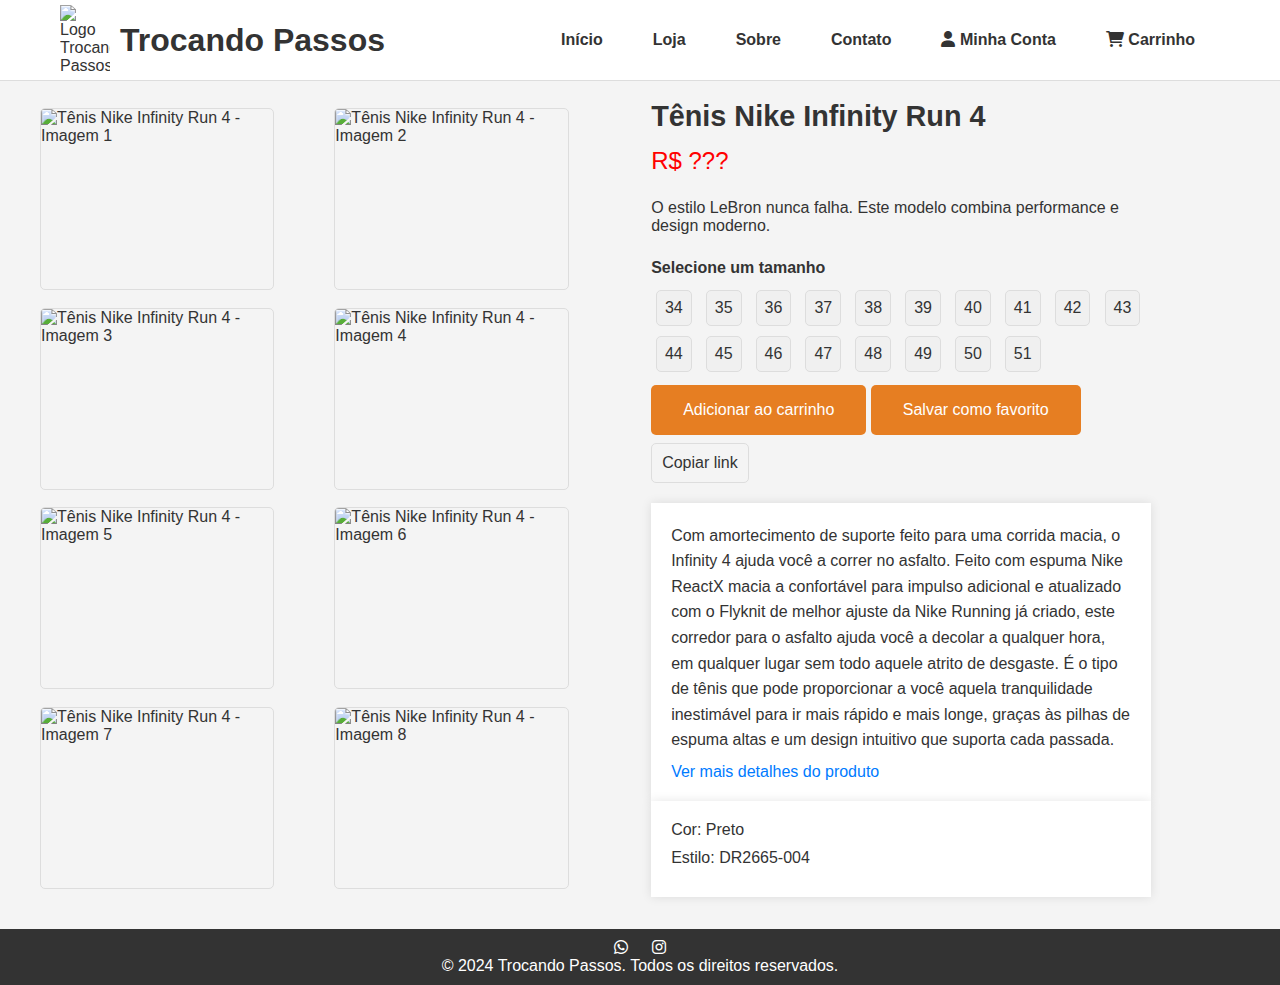
==== tenis1/tenis1.html @ be6b3fee "Add files via upload" ====
<!DOCTYPE html> 
<html lang="pt-BR">
<head>
    <meta charset="UTF-8">
    <meta name="viewport" content="width=device-width, initial-scale=1.0">
    <link rel="shortcut icon" type="image/png" href="https://i.imgur.com/mDEetAO.png">
    <title>Trocando Passos</title>
    <link rel="stylesheet" href="tenis1.css">
    <link rel="stylesheet" href="https://cdnjs.cloudflare.com/ajax/libs/font-awesome/6.0.0-beta3/css/all.min.css">
</head>
<body>
    <header>
        <div class="container">
            <div class="logo-container">
                <img src="https://i.imgur.com/mDEetAO.png" alt="Logo Trocando Passos" class="logo">
                <h1>Trocando Passos</h1>
            </div>
            <nav>
                <ul>
                    <li><a href="../index.html">Início</a></li>
                    <li><a href="#shop">Loja</a></li>
                    <li><a href="#about">Sobre</a></li>
                    <li><a href="#contact">Contato</a></li>
                    <li><a href="#account"><i class="fas fa-user"></i> Minha Conta</a></li>
                    <li><a href="#"><i class="fas fa-shopping-cart"></i> Carrinho</a></li>
                </ul>
            </nav>
        </div>
    </header>

    <main>
        <div class="product-container">
            <div class="gallery">
                <img src="https://imgnike-a.akamaihd.net/768x768/026461IMA8.jpg" alt="Tênis Nike Infinity Run 4 - Imagem 1">
                <img src="https://imgnike-a.akamaihd.net/768x768/026461IMA1.jpg" alt="Tênis Nike Infinity Run 4 - Imagem 2">
                <img src="https://imgnike-a.akamaihd.net/768x768/026461IMA2.jpg" alt="Tênis Nike Infinity Run 4 - Imagem 3">
                <img src="https://imgnike-a.akamaihd.net/768x768/026461IMA3.jpg" alt="Tênis Nike Infinity Run 4 - Imagem 4">
                <img src="https://imgnike-a.akamaihd.net/768x768/026461IMA4.jpg" alt="Tênis Nike Infinity Run 4 - Imagem 5">
                <img src="https://imgnike-a.akamaihd.net/768x768/026461IMA5.jpg" alt="Tênis Nike Infinity Run 4 - Imagem 6">
                <img src="https://imgnike-a.akamaihd.net/768x768/026461IMA6.jpg" alt="Tênis Nike Infinity Run 4 - Imagem 7">
                <img src="https://imgnike-a.akamaihd.net/768x768/026461IMA7.jpg" alt="Tênis Nike Infinity Run 4 - Imagem 8">
            </div>

            <div class="product-details">
                <h2>Tênis Nike Infinity Run 4</h2>
                <p class="price">R$ ???</p>
                <p class="description">
                    O estilo LeBron nunca falha. Este modelo combina performance e design moderno.
                </p>

                <div class="size-selection">
                    <h4>Selecione um tamanho</h4>
                    <div class="sizes">
                        <span>34</span>
                        <span>35</span>
                        <span>36</span>
                        <span>37</span>
                        <span>38</span>
                        <span>39</span>
                        <span>40</span>
                        <span>41</span>
                        <span>42</span>
                        <span>43</span>
                        <span>44</span>
                        <span>45</span>
                        <span>46</span>
                        <span>47</span>
                        <span>48</span>
                        <span>49</span>
                        <span>50</span>
                        <span>51</span>
                    </div>
                </div>

                <button class="add-to-cart">Adicionar ao carrinho</button>
                <button class="add-to-favorite">Salvar como favorito</button>

                <!-- Adicionando a nova seção aqui -->
                <div class="share-options">
                    <a href="#" class="copy-link">Copiar link</a>
                </div>
                <div class="product-description">
                    <p>Com amortecimento de suporte feito para uma corrida macia, o Infinity 4 ajuda você a correr no asfalto. Feito com espuma Nike ReactX macia a confortável para impulso adicional e atualizado com o Flyknit de melhor ajuste da Nike Running já criado, este corredor para o asfalto ajuda você a decolar a qualquer hora, em qualquer lugar sem todo aquele atrito de desgaste. É o tipo de tênis que pode proporcionar a você aquela tranquilidade inestimável para ir mais rápido e mais longe, graças às pilhas de espuma altas e um design intuitivo que suporta cada passada.</p>
                    <a href="#" class="more-details">Ver mais detalhes do produto</a>
                </div>
                <div class="product-description">
                    <ul>
                        <li>Cor: Preto</li>
                        <li>Estilo: DR2665-004</li>
                    </ul>
                </div>
                <!-- Fim da nova seção -->
            </div>
        </div>
    </main>

    <footer>
        <div class="footer-content">
            <div class="social">
                <a href="#"><i class="fab fa-whatsapp"></i></a>
                <a href="https://www.instagram.com/trocando_passos?igsh=MXd5d3R3NHQ3N3IxaQ=="><i class="fab fa-instagram"></i></a>
            </div>
            <p>&copy; 2024 Trocando Passos. Todos os direitos reservados.</p>
        </div> <!-- Fecha o div social -->
    </footer>
</body>
</html>
---- tenis1/tenis1.css ----
* {
    margin: 0;
    padding: 0;
    box-sizing: border-box;
}

body {
    font-family: Arial, sans-serif;
    margin: 0;
    padding: 0;
    background-color: #f4f4f4;
    color: #333;
}

.navbar {
    display: flex;
    justify-content: space-between;
    align-items: center;
    background-color: #fff;
    padding: 1em 2em;
    border-bottom: 1px solid #ddd;
}

.navbar h1 {
    font-size: 1.5em;
}

.navbar input {
    padding: 0.5em;
    font-size: 1em;
    border-radius: 5px;
    border: 1px solid #ddd;
}

.navbar .icons a {
    margin-left: 1em;
    text-decoration: none;
    color: #000;
}

/* Product Container and Gallery */
.product-container {
    display: flex;
    margin: 2em;
    gap: 2em;
    margin-top: 100px; /* Altere o valor conforme necessário para o espaçamento desejado */
}

.gallery {
    display: grid;
    grid-template-columns: repeat(2, 1fr);
    gap: 0.1em;
}

.gallery img {
    width: 80%;
    border: 1px solid #ddd;
    border-radius: 5px;
    margin: 0.5em;
}

/* Product Details */
.product-details {
    max-width: 500px;
}

.product-details h2 {
    font-size: 1.8em;
    margin-bottom: 0.5em;
}

.price {
    color: red;
    font-size: 1.5em;
    margin-bottom: 1em;
}

.description {
    font-size: 1em;
    margin-bottom: 1.5em;
}

.size-selection h4 {
    margin-bottom: 0.5em;
}

.sizes span {
    display: inline-block;
    padding: 0.5em;
    margin: 0.3em;
    background-color: #f0f0f0;
    border: 1px solid #ddd;
    border-radius: 5px;
    cursor: pointer;
}

.sizes span:hover {
    background-color: #ddd;
}

button {
    padding: 1em 2em;
    margin: 0.5em 0;
    background-color: #e67e22;
    color: #fff;
    border: none;
    border-radius: 5px;
    cursor: pointer;
    font-size: 1em;
}

button:hover {
    background-color: #d35400;
}

/* Footer */
.footer-content {
    background: #333;
    color: #fff;
    text-align: center;
    padding: 10px 0;
}

/* Header */
header {
    background-color: #fff;
    padding: 5px 0;
    border-bottom: 1px solid #ddd;
    position: fixed;
    width: 100%;
    top: 0;
    z-index: 100;
}

/* Container */
.container {
    display: flex;
    justify-content: space-between;
    align-items: center;
    max-width: 1200px;
    margin: auto;
    padding: 0 20px;
}

.logo-container {
    display: flex;
    align-items: center;
}

.logo {
    width: 50px;
    height: auto;
    margin-right: 10px;
}

/* Navigation */
nav ul {
    list-style: none;
    display: flex;
    flex-wrap: wrap;
    padding: 0;
    margin: 0;
}

nav ul li {
    margin: 0 15px;
}

nav ul li a {
    text-decoration: none;
    color: #333;
    padding: 10px;
    font-weight: bold;
}

nav ul li a:hover {
    color: #e67e22;
}

/* Media Queries */
@media (max-width: 768px) {
    .container {
        flex-direction: column;
        align-items: center;
    }

    nav ul {
        justify-content: center;
    }

    nav ul li {
        margin: 5px;
    }

    h1 {
        font-size: 20px;
        margin-top: 15px; /* Aqui você pode ajustar a margem como desejado */
    }
}
@media (max-width: 480px) {
    .logo {
        width: 30px;
    }

    h1 {
        font-size: 18px;
    }

    nav ul li a {
        font-size: 14px;
    }
}

/* Social Links */
.social a {
    color: #fff;
    margin: 0 10px;
    text-decoration: none;
}

.social a:hover {
    color: #e67e22;
}
.share-options {
    display: flex;
    justify-content: space-between;
    margin-bottom: 20px;
}

.share-options a {
    text-decoration: none;
    color: #333;
    padding: 10px;
    border: 1px solid #ddd;
    border-radius: 5px;
    transition: background-color 0.3s;
}

.share-options a:hover {
    background-color: #ddd;
}

.product-description {
    margin-bottom: 20px;
}

.product-description p {
    line-height: 1.6;
}

.more-details {
    display: inline-block;
    margin-top: 10px;
    text-decoration: none;
    color: #007BFF;
}

.more-details:hover {
    text-decoration: underline;
}

.product-details ul {
    list-style-type: none;
    padding: 0;
}

.product-details li {
    margin-bottom: 10px;
}
.product-description {
    width: 100%;
    margin: 0 auto;
    padding: 20px;
    background-color: #fff;
    box-shadow: 0 0 10px rgba(0, 0, 0, 0.1);
}
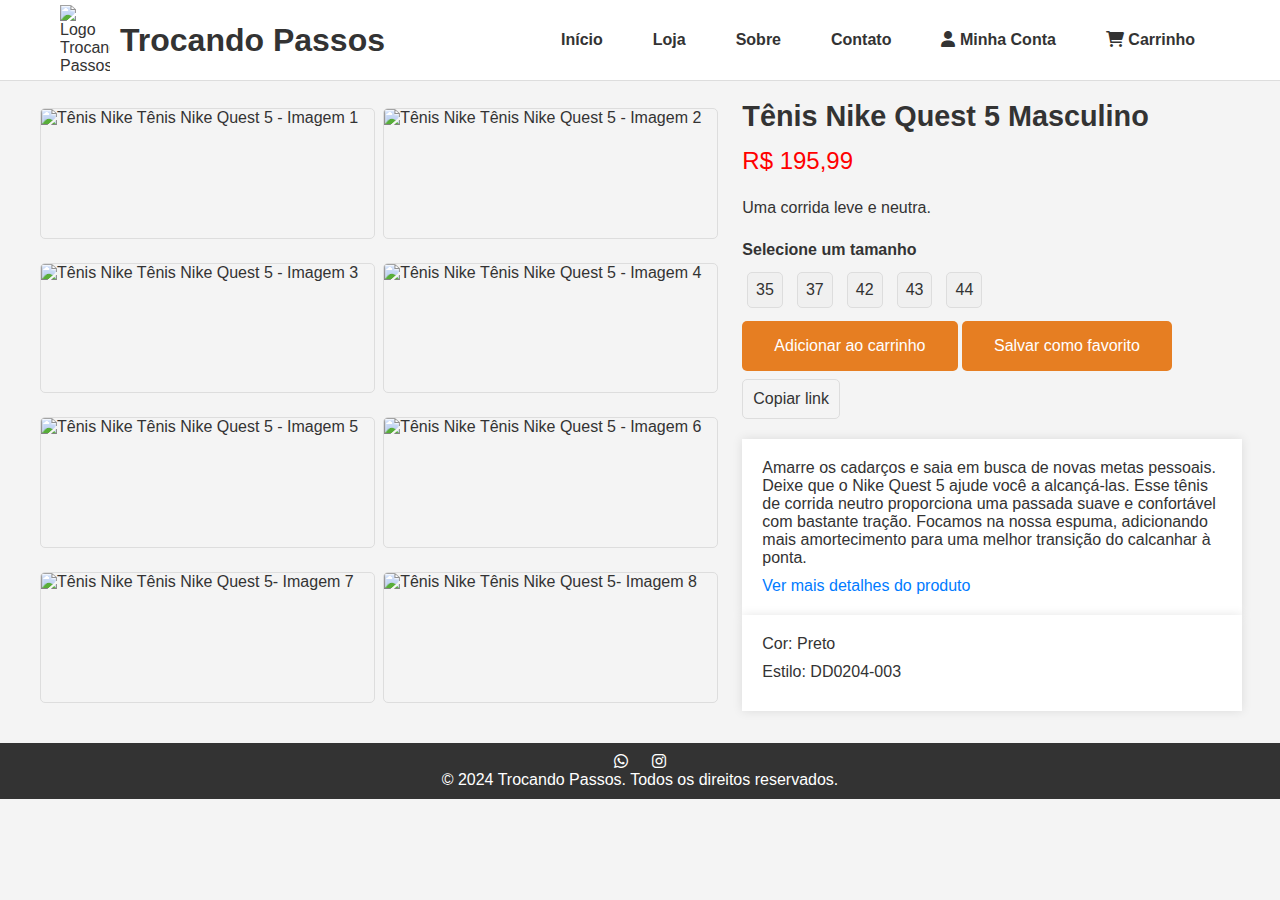
==== commit b3b281f7: "Update tenis1.html" ====
--- a/tenis1/tenis1.html
+++ b/tenis1/tenis1.html
@@ -31,44 +31,31 @@
     <main>
         <div class="product-container">
             <div class="gallery">
-                <img src="https://imgnike-a.akamaihd.net/768x768/026461IMA8.jpg" alt="Tênis Nike Infinity Run 4 - Imagem 1">
-                <img src="https://imgnike-a.akamaihd.net/768x768/026461IMA1.jpg" alt="Tênis Nike Infinity Run 4 - Imagem 2">
-                <img src="https://imgnike-a.akamaihd.net/768x768/026461IMA2.jpg" alt="Tênis Nike Infinity Run 4 - Imagem 3">
-                <img src="https://imgnike-a.akamaihd.net/768x768/026461IMA3.jpg" alt="Tênis Nike Infinity Run 4 - Imagem 4">
-                <img src="https://imgnike-a.akamaihd.net/768x768/026461IMA4.jpg" alt="Tênis Nike Infinity Run 4 - Imagem 5">
-                <img src="https://imgnike-a.akamaihd.net/768x768/026461IMA5.jpg" alt="Tênis Nike Infinity Run 4 - Imagem 6">
-                <img src="https://imgnike-a.akamaihd.net/768x768/026461IMA6.jpg" alt="Tênis Nike Infinity Run 4 - Imagem 7">
-                <img src="https://imgnike-a.akamaihd.net/768x768/026461IMA7.jpg" alt="Tênis Nike Infinity Run 4 - Imagem 8">
+                <img src="https://imgnike-a.akamaihd.net/768x768/022106IPA10.jpg" alt="Tênis Nike Tênis Nike Quest 5 - Imagem 1">
+                <img src="https://imgnike-a.akamaihd.net/768x768/022106IPA1.jpg" alt="Tênis Nike Tênis Nike Quest 5 - Imagem 2">
+                <img src="https://imgnike-a.akamaihd.net/768x768/022106IPA2.jpg" alt="Tênis Nike Tênis Nike Quest 5 - Imagem 3">
+                <img src="https://imgnike-a.akamaihd.net/768x768/022106IPA3.jpg" alt="Tênis Nike Tênis Nike Quest 5 - Imagem 4">
+                <img src="https://imgnike-a.akamaihd.net/768x768/022106IPA4.jpg" alt="Tênis Nike Tênis Nike Quest 5 - Imagem 5">
+                <img src="https://imgnike-a.akamaihd.net/768x768/022106IPA5.jpg" alt="Tênis Nike Tênis Nike Quest 5 - Imagem 6">
+                <img src="https://imgnike-a.akamaihd.net/768x768/022106IPA6.jpg" alt="Tênis Nike Tênis Nike Quest 5- Imagem 7">
+                <img src="https://imgnike-a.akamaihd.net/768x768/022106IPA8.jpg" alt="Tênis Nike Tênis Nike Quest 5- Imagem 8">
             </div>
 
             <div class="product-details">
-                <h2>Tênis Nike Infinity Run 4</h2>
-                <p class="price">R$ ???</p>
+                <h2>Tênis Nike Quest 5 Masculino</h2>
+                <p class="price">R$ 195,99</p>
                 <p class="description">
-                    O estilo LeBron nunca falha. Este modelo combina performance e design moderno.
+                    Uma corrida leve e neutra.
                 </p>
 
                 <div class="size-selection">
                     <h4>Selecione um tamanho</h4>
                     <div class="sizes">
-                        <span>34</span>
                         <span>35</span>
-                        <span>36</span>
                         <span>37</span>
-                        <span>38</span>
-                        <span>39</span>
-                        <span>40</span>
-                        <span>41</span>
                         <span>42</span>
                         <span>43</span>
-                        <span>44</span>
-                        <span>45</span>
-                        <span>46</span>
-                        <span>47</span>
-                        <span>48</span>
-                        <span>49</span>
-                        <span>50</span>
-                        <span>51</span>
+                        <span>44</span>     
                     </div>
                 </div>
 
@@ -79,14 +66,13 @@
                 <div class="share-options">
                     <a href="#" class="copy-link">Copiar link</a>
                 </div>
-                <div class="product-description">
-                    <p>Com amortecimento de suporte feito para uma corrida macia, o Infinity 4 ajuda você a correr no asfalto. Feito com espuma Nike ReactX macia a confortável para impulso adicional e atualizado com o Flyknit de melhor ajuste da Nike Running já criado, este corredor para o asfalto ajuda você a decolar a qualquer hora, em qualquer lugar sem todo aquele atrito de desgaste. É o tipo de tênis que pode proporcionar a você aquela tranquilidade inestimável para ir mais rápido e mais longe, graças às pilhas de espuma altas e um design intuitivo que suporta cada passada.</p>
+                <div class="product-description">Amarre os cadarços e saia em busca de novas metas pessoais. Deixe que o Nike Quest 5 ajude você a alcançá-las. Esse tênis de corrida neutro proporciona uma passada suave e confortável com bastante tração. Focamos na nossa espuma, adicionando mais amortecimento para uma melhor transição do calcanhar à ponta.</p>
                     <a href="#" class="more-details">Ver mais detalhes do produto</a>
                 </div>
                 <div class="product-description">
                     <ul>
                         <li>Cor: Preto</li>
-                        <li>Estilo: DR2665-004</li>
+                        <li>Estilo: DD0204-003</li>
                     </ul>
                 </div>
                 <!-- Fim da nova seção -->
--- a/tenis1/tenis1.css
+++ b/tenis1/tenis1.css
@@ -49,11 +49,13 @@
 .gallery {
     display: grid;
     grid-template-columns: repeat(2, 1fr);
-    gap: 0.1em;
+    gap: 0.5em; /* Aumenta o espaço entre as imagens */
 }
 
 .gallery img {
-    width: 80%;
+    width: 100%; /* Preenche a área da galeria */
+    max-width: 500px; /* Define um tamanho máximo para as imagens */
+    height: auto;
     border: 1px solid #ddd;
     border-radius: 5px;
     margin: 0.5em;
@@ -267,6 +269,7 @@
 .product-details li {
     margin-bottom: 10px;
 }
+
 .product-description {
     width: 100%;
     margin: 0 auto;
@@ -275,5 +278,23 @@
     box-shadow: 0 0 10px rgba(0, 0, 0, 0.1);
 }
 
-
-
+/* Ajustes para dispositivos móveis */
+@media (max-width: 768px) {
+    .product-container {
+        flex-direction: column; /* Empilha em dispositivos menores */
+    }
+
+    .gallery {
+        grid-template-columns: 1fr; /* Muda para 1 coluna em telas menores */
+        display: flex; /* Flexbox para rolagem horizontal */
+        overflow-x: auto; /* Ativa a rolagem horizontal */
+        gap: 0.5em; /* Espaçamento entre as imagens */
+    }
+
+    .gallery img {
+        min-width: 200px; /* Largura mínima para imagens */
+        height: auto; /* Mantém a proporção das imagens */
+    }
+}
+
+/* Final do código */
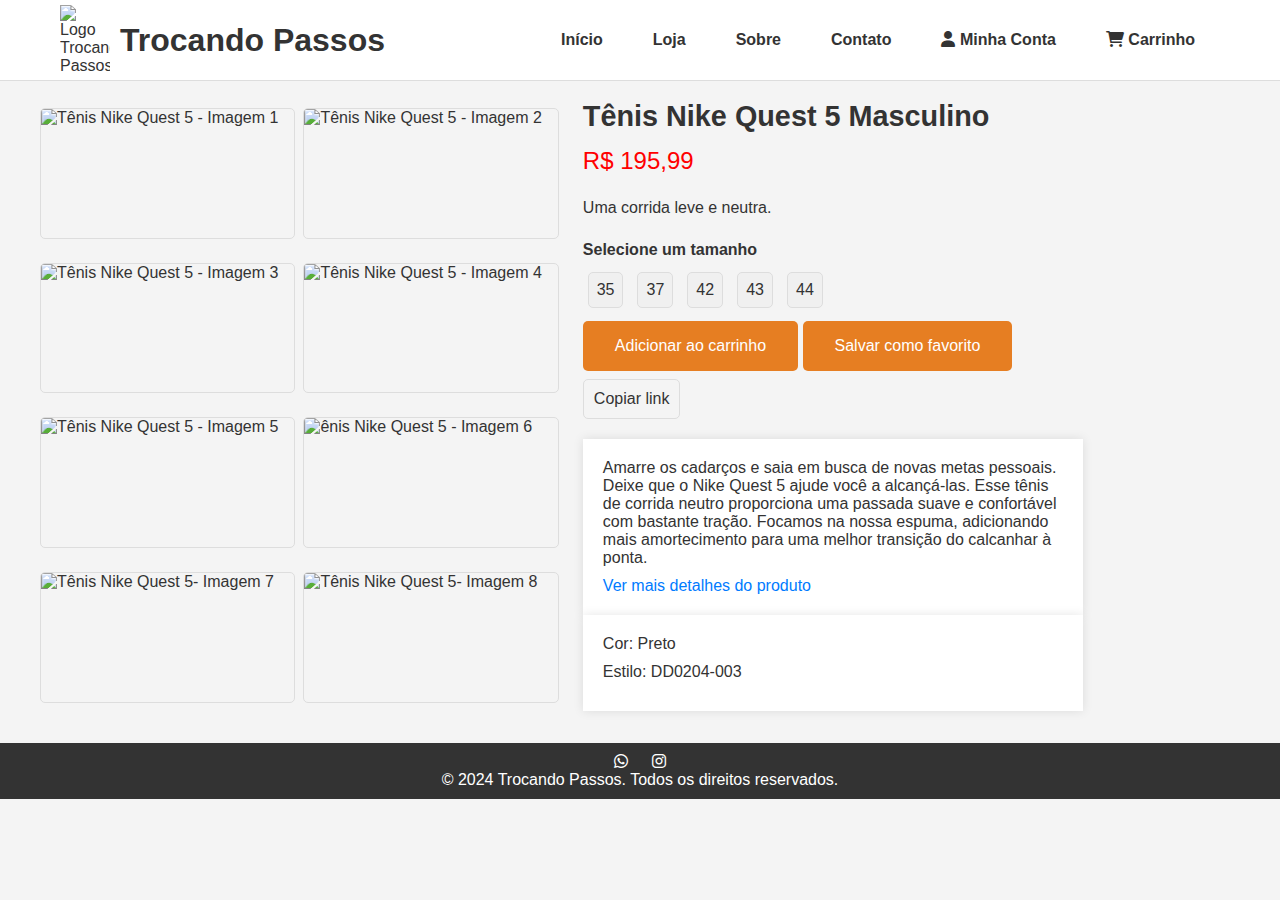
==== commit ea396a2e: "Update tenis1.html" ====
--- a/tenis1/tenis1.html
+++ b/tenis1/tenis1.html
@@ -31,14 +31,14 @@
     <main>
         <div class="product-container">
             <div class="gallery">
-                <img src="https://imgnike-a.akamaihd.net/768x768/022106IPA10.jpg" alt="Tênis Nike Tênis Nike Quest 5 - Imagem 1">
-                <img src="https://imgnike-a.akamaihd.net/768x768/022106IPA1.jpg" alt="Tênis Nike Tênis Nike Quest 5 - Imagem 2">
-                <img src="https://imgnike-a.akamaihd.net/768x768/022106IPA2.jpg" alt="Tênis Nike Tênis Nike Quest 5 - Imagem 3">
-                <img src="https://imgnike-a.akamaihd.net/768x768/022106IPA3.jpg" alt="Tênis Nike Tênis Nike Quest 5 - Imagem 4">
-                <img src="https://imgnike-a.akamaihd.net/768x768/022106IPA4.jpg" alt="Tênis Nike Tênis Nike Quest 5 - Imagem 5">
-                <img src="https://imgnike-a.akamaihd.net/768x768/022106IPA5.jpg" alt="Tênis Nike Tênis Nike Quest 5 - Imagem 6">
-                <img src="https://imgnike-a.akamaihd.net/768x768/022106IPA6.jpg" alt="Tênis Nike Tênis Nike Quest 5- Imagem 7">
-                <img src="https://imgnike-a.akamaihd.net/768x768/022106IPA8.jpg" alt="Tênis Nike Tênis Nike Quest 5- Imagem 8">
+                <img src="https://imgnike-a.akamaihd.net/768x768/022106IPA7.jpg" alt="Tênis Nike Quest 5 - Imagem 1">
+                <img src="https://imgnike-a.akamaihd.net/768x768/022106IPA1.jpg" alt="Tênis Nike Quest 5 - Imagem 2">
+                <img src="https://imgnike-a.akamaihd.net/768x768/022106IPA2.jpg" alt="Tênis Nike Quest 5 - Imagem 3">
+                <img src="https://imgnike-a.akamaihd.net/768x768/022106IPA3.jpg" alt="Tênis Nike Quest 5 - Imagem 4">
+                <img src="https://imgnike-a.akamaihd.net/768x768/022106IPA4.jpg" alt="Tênis Nike Quest 5 - Imagem 5">
+                <img src="https://imgnike-a.akamaihd.net/768x768/022106IPA5.jpg" alt="ênis Nike Quest 5 - Imagem 6">
+                <img src="https://imgnike-a.akamaihd.net/768x768/022106IPA6.jpg" alt="Tênis Nike Quest 5- Imagem 7">
+                <img src="https://imgnike-a.akamaihd.net/768x768/022106IPA8.jpg" alt="Tênis Nike Quest 5- Imagem 8">
             </div>
 
             <div class="product-details">
